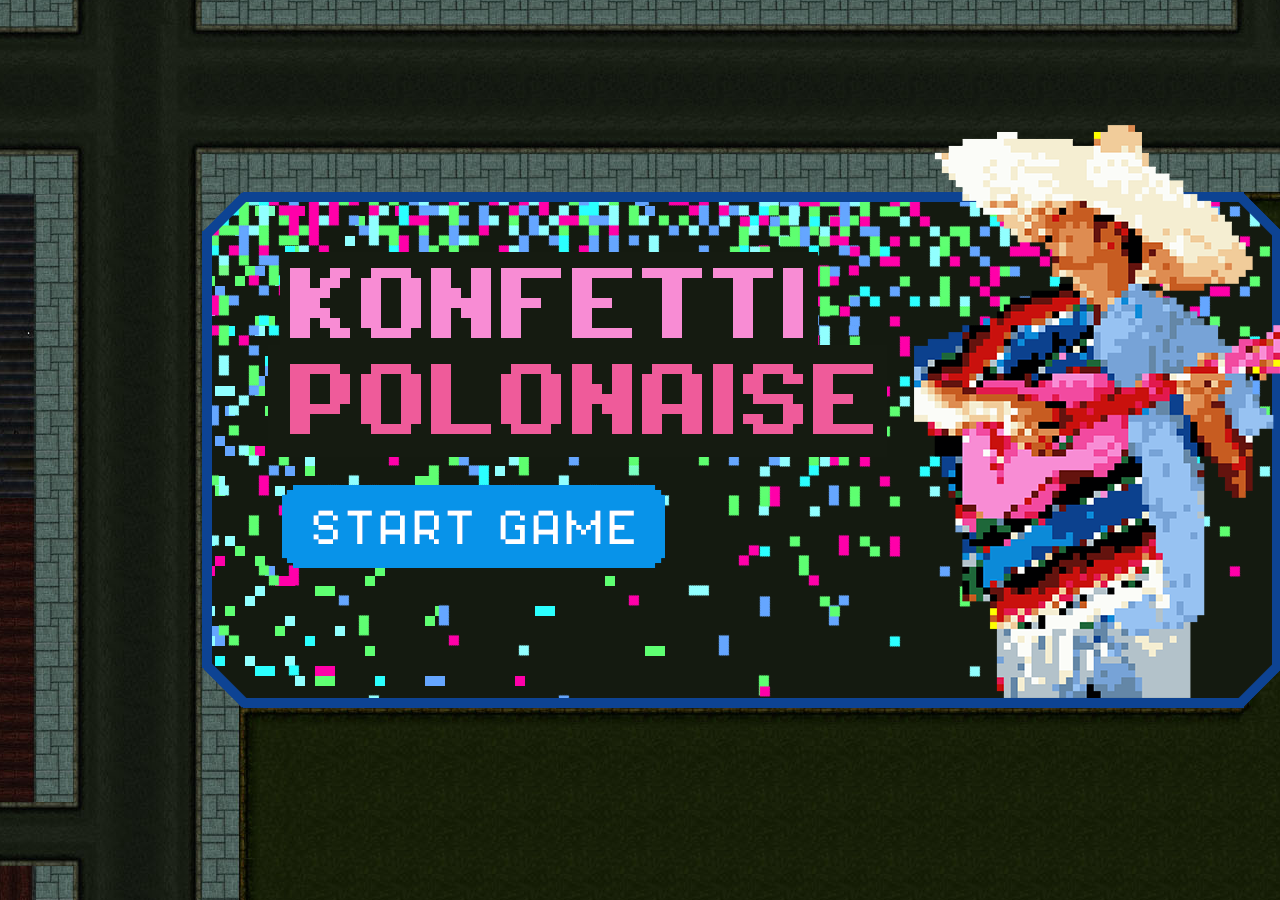
==== index.html @ c67c9d45 "Alle Sounds komplett eingefuegt. Sounds die es noch nicht gibt vorlaeufig mit Dummy ersetzt. Mutefun" ====
<!DOCTYPE html>
<html>
<head>
    <meta charset="UTF-8">
    <title>Konfetti Polonaise</title>
    <link rel="stylesheet" type="text/css" href="css/reset.css">
    <link rel="stylesheet" type="text/css" href="css/style.css">
    <script type="text/javascript" src="js/phaser.js"></script>
    <script type="text/javascript" src="js/Menu.js"></script>
    <script type="text/javascript" src="js/Game.js"></script>
    <script type="text/javascript" src="js/GameOver.js"></script>
    <script type="text/javascript" src="js/KonfettiPolonaise.js"></script>
    <script type="text/javascript" src="js/Direction.js"></script>
    <script type="text/javascript" src="js/DisplayElement.js"></script>
    <script type="text/javascript" src="js/Head.js"></script>
    <script type="text/javascript" src="js/Snake.js"></script>
    <script type="text/javascript" src="js/Dancer.js"></script>
    <script type="text/javascript" src="js/PowerUpTimer.js"></script>
    <script type="text/javascript" src="js/Score.js"></script>
    <script type="text/javascript" src="js/JeTaime.js"></script>
    <script type="text/javascript" src="js/Chilli.js"></script>
    <script type="text/javascript" src="js/Beer.js"></script>
    <script type="text/javascript" src="js/FireFilter.js"></script>
    <script type="text/javascript" src="js/PlasmaFilter.js"></script>
    <script type="text/javascript" src="js/DrunkFilter.js"></script>
    <script type="text/javascript" src="js/FilterManager.js"></script>
</head>
<body>
<div id="game">

    <div id="highscore">
        <h1>Points</h1>
        <p id="score">0</p>
        <span id="multiplierFull">
            <h1>Multiplicator</h1>
            <p id="multiplier">1x</p>
        </span>
    </div>

    <div id="menu">
        <a id="start" href="">Start Game</a>
    </div>

    <div id="gameover" class="hide">
        <p>Your Score: <span id="final-score"></span></p>
        <a id="restart" href="">Restart Game</a>
    </div>

</div>
<script type="text/javascript">
    window.onload = function() {
        var game = new KonfettiPolonaise();
    };
</script>
</body>
</html>
---- css/style.css ----
body{
    background:url("../assets/img/city.jpg") no-repeat center center fixed;
}

@font-face {
    font-family: 'pixel';
    src: url('../assets/font/pixel-webfont.eot');
    src: url('../assets/font/pixel-webfont.eot?#iefix') format('embedded-opentype'),
         url('../assets/font/pixel-webfont.woff2') format('woff2'),
         url('../assets/font/pixel-webfont.woff') format('woff'),
         url('../assets/font/pixel-webfont.ttf') format('truetype'),
         url('../assets/font/pixel-webfont.svg#pixel') format('svg');
    font-weight: normal;
    font-style: normal;
}

#game{
    height: 512px;
    width: 1000px;
    position: absolute;
    top: 50%;
    left: 50%;
    margin: -256px 0 0 -400px;
}

#highscore{
    height: 512px;
    width: 200px;
    position: absolute;
    top: 0;
    right: 0;
    background:url("../assets/img/highscore.png") no-repeat 0 0;
    z-index: 2;
}

    #highscore h1, p{
        position: relative;
        width: 168px;
        margin-bottom: -30px;
        text-align: center;
        font-family: pixel, "Courier New", Courier, monospace;
    }

    #highscore h1{
        margin-top: 50px;
        font-size: 1.4em;
    }

    #highscore p{
        margin-top: 40px;
        font-size: 2em;
    }



    #menu {
        background: url('../assets/img/startscreen.png') no-repeat;
        height: 583px;
        width: 1099px;

        position: absolute;
        left: -38px;
        top: -69px;
        z-index: 20;
    }

    #menu a {
        display: block;
        background: url('../assets/img/startgame.png') no-repeat;
        height: 83px;
        width: 383px;

        position: relative;
        top: 360px;
        left: 80px;

        text-indent: 100%;
        white-space: nowrap;
        overflow: hidden;
    }
    #menu a:hover {
        background-position: center -83px;
    }


    #gameover {
        background: url('../assets/img/hangover.png') no-repeat;
        height: 516px;
        width: 1080px;

        position: absolute;
        left: -38px;
        top: 0px;
        z-index: 40;
    }

    #gameover a {
        display: block;
        background: url('../assets/img/restart.png') no-repeat;
        height: 83px;
        width: 313px;

        position: absolute;
        top: 230px;
        left: 562px;

        text-indent: 100%;
        white-space: nowrap;
        overflow: hidden;
    }
    #gameover a:hover {
        background-position: center -83px;
    }
    #gameover p {
        position: absolute;
        top: 156px;
        left: 430px;
        width: 580px;

        color: #fff;
        font-family: pixel, "Courier New", Courier, monospace;
        font-size: 2em;
        text-align: center;
        white-space: nowrap;
    }


.display{
    display: block !important;
}

.hide {
    display: none !important;
}

.chilliRed{
    color: #940000;
}
.beerGreen{
    color: #022C03;
}
.jeTaimePink{
    color: #BF358C;
}


canvas{
    position: absolute;
    top: 0;
    left: 0;
    z-index: 10;
}

/* MediaQuerys */

@media screen and (max-width: 1220px) {

    body{
        background-position: calc(50% - 100px) center;
    }

    #game{
        margin-left: -500px;
    }

}
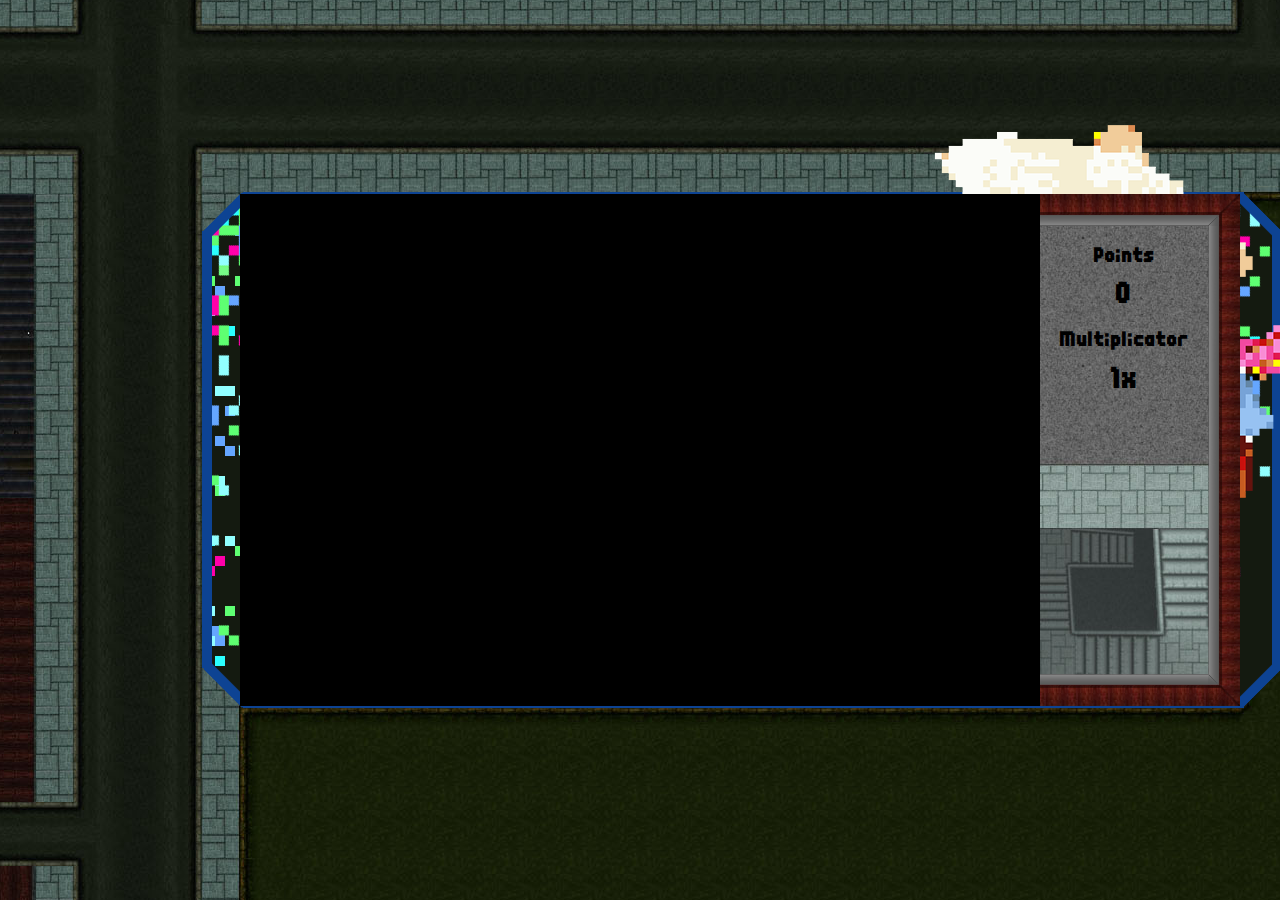
==== commit cd597da5: "Kapselung von Phaser geändert" ====
--- a/index.html
+++ b/index.html
@@ -9,6 +9,7 @@
     <script type="text/javascript" src="js/Menu.js"></script>
     <script type="text/javascript" src="js/Game.js"></script>
     <script type="text/javascript" src="js/GameOver.js"></script>
+    <script type="text/javascript" src="js/Highscore.js"></script>
     <script type="text/javascript" src="js/KonfettiPolonaise.js"></script>
     <script type="text/javascript" src="js/Direction.js"></script>
     <script type="text/javascript" src="js/DisplayElement.js"></script>
@@ -21,11 +22,13 @@
     <script type="text/javascript" src="js/Chilli.js"></script>
     <script type="text/javascript" src="js/Beer.js"></script>
     <script type="text/javascript" src="js/FireFilter.js"></script>
-    <script type="text/javascript" src="js/PlasmaFilter.js"></script>
-    <script type="text/javascript" src="js/DrunkFilter.js"></script>
+    <script type="text/javascript" src="js/JeTaimeFilter.js"></script>
+    <script type="text/javascript" src="js/DrunkFilterX.js"></script>
     <script type="text/javascript" src="js/FilterManager.js"></script>
 </head>
 <body>
+<div id="overlay" class="none"></div>
+
 <div id="game">
 
     <div id="highscore">
@@ -39,17 +42,51 @@
 
     <div id="menu">
         <a id="start" href="">Start Game</a>
+        <a id="showranking" href="">Top 20</a>
+        <a id="showcredits" href="">Credits</a>
     </div>
 
     <div id="gameover" class="hide">
         <p>Your Score: <span id="final-score"></span></p>
+
+        <form id="highscoreform" class="none">
+            <h2 class="blink">New Highscore:</h2>
+            <span id="position"></span>
+            <input type="text" placeholder="NAME" id="name" maxlength="12" required />
+            <button id="submit" type="submit"></button>
+            <span id="nametag" class="none">David</span>
+        </form>
+
         <a id="restart" href="">Restart Game</a>
+
+        <div id="right">
+            <div id="top5"></div>
+            <a id="displayranking" href="">Top 20</a>
+        </div>
     </div>
 
+    <div id="ranking" class="hide">
+        <a href="" class="close">X</a>
+        <h2>Top 20</h2>
+        <div id="top20"></div>
+    </div>
+
+    <div id="credits" class="hide">
+        <a href="" class="close">X</a>
+        <h2>Credits</h2>
+        <ul>
+            <li>Anja Huelsmans</li>
+            <li>David Nowottnik</li>
+            <li>Hendrik Preu</li>
+            <li>Laurin Gerhardt</li>
+            <li>Marius Lenzing</li>
+            <li>Morice Ebbertz</li>
+        </ul>
+    </div>
 </div>
 <script type="text/javascript">
     window.onload = function() {
-        var game = new KonfettiPolonaise();
+        KonfettiPolonaise.displayMenu();
     };
 </script>
 </body>
--- a/css/style.css
+++ b/css/style.css
@@ -6,12 +6,55 @@
     font-family: 'pixel';
     src: url('../assets/font/pixel-webfont.eot');
     src: url('../assets/font/pixel-webfont.eot?#iefix') format('embedded-opentype'),
-         url('../assets/font/pixel-webfont.woff2') format('woff2'),
-         url('../assets/font/pixel-webfont.woff') format('woff'),
-         url('../assets/font/pixel-webfont.ttf') format('truetype'),
-         url('../assets/font/pixel-webfont.svg#pixel') format('svg');
+    url('../assets/font/pixel-webfont.woff2') format('woff2'),
+    url('../assets/font/pixel-webfont.woff') format('woff'),
+    url('../assets/font/pixel-webfont.ttf') format('truetype'),
+    url('../assets/font/pixel-webfont.svg#pixel') format('svg');
     font-weight: normal;
     font-style: normal;
+}
+
+@-webkit-keyframes color-change {
+    0% { color: #E8142C; }
+    50% { color: #efc853; }
+    100% { color: #E8142C; }
+}
+@-moz-keyframes color-change {
+    0% { color: #E8142C; }
+    50% { color: #efc853; }
+    100% { color: #E8142C; }
+}
+@-ms-keyframes color-change {
+    0% { color: #E8142C; }
+    50% { color: #efc853; }
+    100% { color: #E8142C; }
+}
+@-o-keyframes color-change {
+    0% { color: #E8142C; }
+    50% { color: #efc853; }
+    100% { color: #E8142C; }
+}
+@keyframes color-change {
+    0% { color: #E8142C; }
+    50% { color: #efc853; }
+    100% { color: #E8142C; }
+}
+
+.blink {
+    -webkit-animation: color-change 2s infinite;
+    -moz-animation: color-change 2s infinite;
+    -o-animation: color-change 2s infinite;
+    -ms-animation: color-change 2s infinite;
+    animation: color-change 2s infinite;
+}
+
+#overlay {
+    width: 100%;
+    height: 100%;
+    background: #000;
+    opacity: .6;
+    position: absolute;
+    z-index: 50;
 }
 
 #game{
@@ -33,104 +76,321 @@
     z-index: 2;
 }
 
-    #highscore h1, p{
-        position: relative;
-        width: 168px;
-        margin-bottom: -30px;
-        text-align: center;
-        font-family: pixel, "Courier New", Courier, monospace;
-    }
-
-    #highscore h1{
-        margin-top: 50px;
-        font-size: 1.4em;
-    }
-
-    #highscore p{
-        margin-top: 40px;
-        font-size: 2em;
-    }
-
-
-
-    #menu {
-        background: url('../assets/img/startscreen.png') no-repeat;
-        height: 583px;
-        width: 1099px;
-
-        position: absolute;
-        left: -38px;
-        top: -69px;
-        z-index: 20;
-    }
-
-    #menu a {
-        display: block;
-        background: url('../assets/img/startgame.png') no-repeat;
-        height: 83px;
-        width: 383px;
-
-        position: relative;
-        top: 360px;
-        left: 80px;
-
-        text-indent: 100%;
-        white-space: nowrap;
-        overflow: hidden;
-    }
-    #menu a:hover {
-        background-position: center -83px;
-    }
-
-
-    #gameover {
-        background: url('../assets/img/hangover.png') no-repeat;
-        height: 516px;
-        width: 1080px;
-
-        position: absolute;
-        left: -38px;
-        top: 0px;
-        z-index: 40;
-    }
-
-    #gameover a {
-        display: block;
-        background: url('../assets/img/restart.png') no-repeat;
-        height: 83px;
-        width: 313px;
-
-        position: absolute;
-        top: 230px;
-        left: 562px;
-
-        text-indent: 100%;
-        white-space: nowrap;
-        overflow: hidden;
-    }
-    #gameover a:hover {
-        background-position: center -83px;
-    }
-    #gameover p {
-        position: absolute;
-        top: 156px;
-        left: 430px;
-        width: 580px;
-
-        color: #fff;
-        font-family: pixel, "Courier New", Courier, monospace;
-        font-size: 2em;
-        text-align: center;
-        white-space: nowrap;
-    }
-
-
-.display{
-    display: block !important;
+#highscore h1,
+#highscore p {
+    position: relative;
+    width: 168px;
+    margin-bottom: -30px;
+    text-align: center;
+    font-family: pixel, "Courier New", Courier, monospace;
+}
+
+#highscore h1 {
+    margin-top: 50px;
+    font-size: 1.4em;
+}
+
+#highscore p {
+    margin-top: 40px;
+    font-size: 2em;
+}
+
+
+#menu {
+    background: url('../assets/img/startscreen.png') no-repeat;
+    height: 583px;
+    width: 1099px;
+
+    position: absolute;
+    left: -38px;
+    top: -69px;
+}
+#menu a {
+    display: block;
+    width: 213px;
+    height: 63px;
+    top: 358px;
+
+    position: relative;
+    text-indent: 100%;
+    white-space: nowrap;
+    overflow: hidden;
+}
+#menu #start {
+    background: url('../assets/img/startgame.png') no-repeat;
+    float: none;
+    height: 83px;
+    width: 456px;
+    margin: 0;
+
+    left: 80px;
+}
+#menu #showranking {
+    background: url('../assets/img/top20.png') no-repeat;
+    float: left;
+    margin: 20px 30px 0 80px;
+
+}
+#menu #showcredits {
+    background: url('../assets/img/credits.png') no-repeat;
+    margin-top: 20px;
+}
+#menu a:hover {
+    background-position: center -63px !important;
+}
+#menu #start:hover {
+    background-position: center -83px !important;
+
+}
+
+#gameover {
+    background: url('../assets/img/hangover.png') no-repeat;
+    height: 516px;
+    width: 1080px;
+
+    font-family: pixel, "Courier New", Courier, monospace;
+    font-size: 2em;
+    color: #fff;
+
+    position: absolute;
+    left: -38px;
+    top: 0px;
+}
+
+#gameover a,
+#gameover p,
+#gameover form {
+    left: 340px;
+    position: relative;
+
+    text-align: left;
+    white-space: nowrap;
+}
+
+#gameover a {
+    clear: both;
+    display: block;
+    background: url('../assets/img/restart.png') no-repeat;
+    height: 63px;
+    width: 340px;
+    top: 250px;
+
+    text-indent: -9999px;
+}
+
+#gameover #displayranking {
+    background: url('../assets/img/top20.png') no-repeat;
+    width: 213px;
+    top: 18px;
+    left: 72px;
+}
+
+#gameover a:hover {
+    background-position: center -63px !important;
+}
+
+#gameover p {
+    position: absolute;
+    top: 156px;
+    line-height: 2;
+    width: 580px;
+    text-transform: uppercase;
+}
+
+.ranking li {
+    position: relative;
+    width: 100%;
+}
+
+.ranking li span {
+    color: inherit;
+    position: absolute;
+    right: 0;
+    text-align: right;
+}
+
+#gameover form {
+    top: 210px;
+    width: 400px;
+}
+
+#gameover h2 {
+    line-height: 2;
+    color: #E8142C;
+    text-transform: uppercase;
+}
+
+#gameover span {
+    color: inherit;
+    line-height: 1.2;
+}
+
+#position,
+#nametag {
+    padding: 6px 0 8px 0;
+    float: left;
+}
+
+#position {
+    width: 50px;
+}
+
+::-webkit-input-placeholder {
+    color:    #C5C1C2;
+}
+:-moz-placeholder {
+    color:    #C5C1C2;
+    opacity:  1;
+}
+::-moz-placeholder {
+    color:    #C5C1C2;
+    opacity:  1;
+}
+:-ms-input-placeholder {
+    color:    #C5C1C2;
+}
+:placeholder-shown {
+    color:    #C5C1C2;
+}
+
+#gameover input {
+    float: left;
+
+    background: #000;
+    color: #FFF;
+    font-family: pixel, "Courier New", Courier, monospace;
+    font-size: 2rem;
+    line-height: 1.2;
+
+    border: 3px solid #efc853;
+    border-right: none;
+    padding-left: .4em;
+    width: 261px;
+    height: 43px;
+}
+
+#gameover button {
+    float: left;
+    position: relative;
+    left: -37px;
+    height: 51px;
+    width: 49px;
+    background: transparent url('../assets/img/arrow.png') no-repeat;
+
+    border: none;
+    cursor: pointer;
+}
+
+#gameover button.active {
+    background-position: center -51px;
+}
+
+#gameover input.active {
+    border: 3px solid #E3A522;
+}
+
+#gameover #right {
+    position: absolute;
+    width: 358px;
+    height: 400px;
+    right: 10px;
+    top: 140px;
+}
+
+#top5 {
+    padding: 0 40px 0 35px;
+}
+
+#top5 li {
+    line-height: 1.3;
+}
+
+#credits,
+#ranking {
+    background: #141A10;
+    border: 8px solid #0D4393;
+    position: absolute;
+    top: -2px;
+    left: 50%;
+    margin-left: -228px;
+    width: 360px;
+    height: 500px;
+    padding: 0 40px;
+
+    color: #FFF;
+    font-family: pixel, "Courier New", Courier, monospace;
+    font-size: 2rem;
+    line-height: 1.2;
+
+    z-index: 60;
+}
+
+#ranking {
+    width: 700px;
+    margin-left: -398px;
+}
+
+#credits h2,
+#ranking h2 {
+    color: #BD326D;
+    font-size: 3rem;
+    line-height: 2em;
+    text-align: center;
+}
+
+.close {
+    position: absolute;
+    right: 40px;
+    top: 30px;
+    display: block;
+    background: url('../assets/img/close.png') no-repeat;
+    height: 20px;
+    width: 20px;
+    text-indent: -9999px;
+}
+.close:hover {
+    background-position: center -20px;
+}
+#top20 {
+    height: 24rem;
+}
+
+#top20 ul {
+    width: 310px;
+    float: left;
+}
+#top20 ul:first-child {
+    padding-right: 80px;
+}
+
+#credits ul {
+    text-align: center;
+    font-size: 2.5rem;
+    line-height: 1.5;
+}
+
+ul:first-child li:first-child {
+    color: #EF5B9A;
+}
+
+.display {
+    visibility: visible;
+    z-index: 40;
+}
+
+.block {
+    display: block;
+    z-index: 40;
+}
+
+.none {
+    display: none;
+    z-index: 1;
 }
 
 .hide {
-    display: none !important;
+    visibility: hidden;
+    z-index: 1;
 }
 
 .chilliRed{
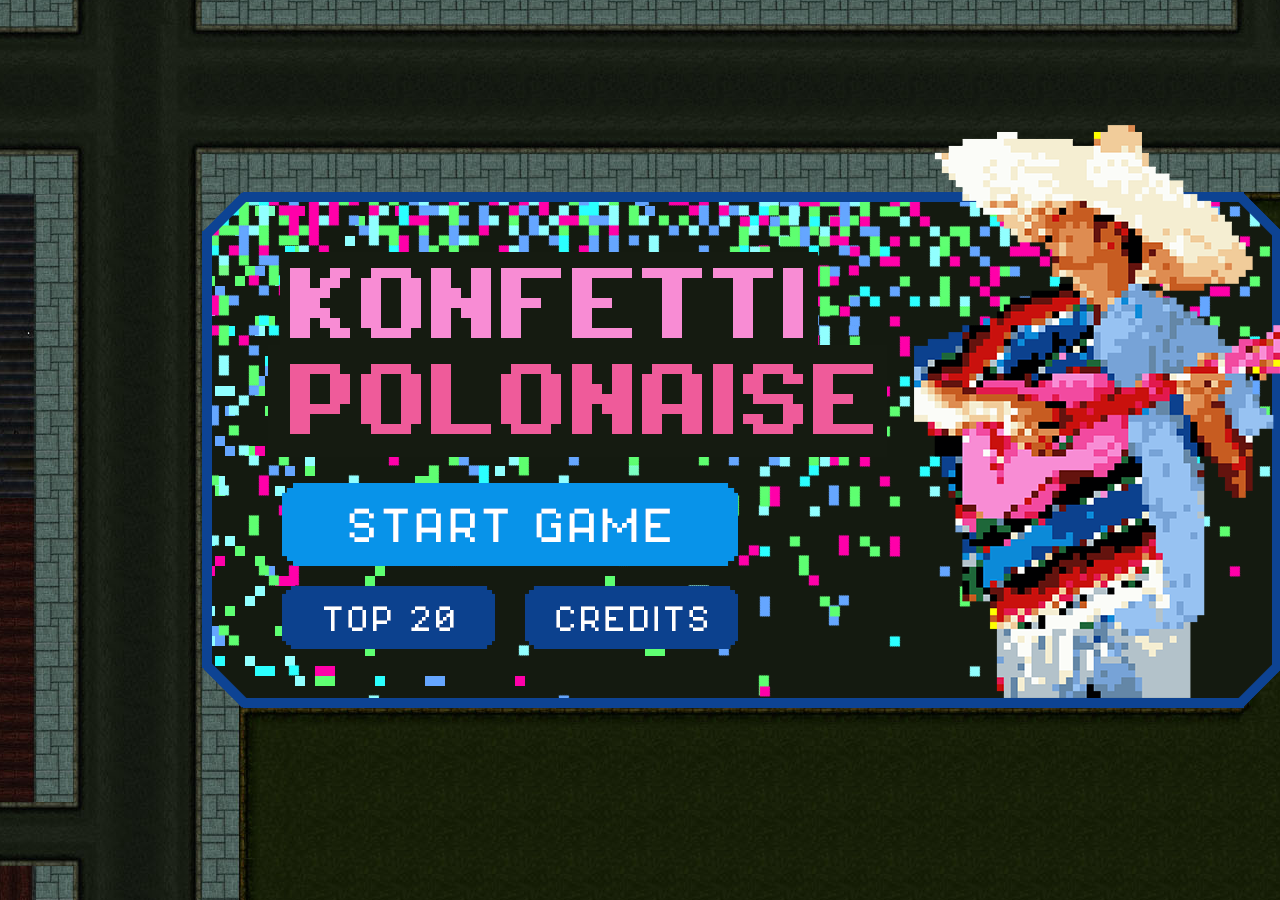
==== commit 880d47ad: "Mute-Funktion eingebaut" ====
--- a/index.html
+++ b/index.html
@@ -3,6 +3,7 @@
 <head>
     <meta charset="UTF-8">
     <title>Konfetti Polonaise</title>
+    <link rel="icon" href="assets/img/chilli.png" type="image/png">
     <link rel="stylesheet" type="text/css" href="css/reset.css">
     <link rel="stylesheet" type="text/css" href="css/style.css">
     <script type="text/javascript" src="js/phaser.js"></script>
@@ -27,67 +28,76 @@
     <script type="text/javascript" src="js/FilterManager.js"></script>
 </head>
 <body>
-<div id="overlay" class="none"></div>
+<div id="city">
+    <div id="overlay" class="none"></div>
 
-<div id="game">
+    <div id="game">
 
-    <div id="highscore">
-        <h1>Points</h1>
-        <p id="score">0</p>
-        <span id="multiplierFull">
-            <h1>Multiplicator</h1>
-            <p id="multiplier">1x</p>
-        </span>
-    </div>
+        <div id="highscore">
+            <ul>
+                <li><a id="sound" href=""></a></li>
+            </ul>
 
-    <div id="menu">
-        <a id="start" href="">Start Game</a>
-        <a id="showranking" href="">Top 20</a>
-        <a id="showcredits" href="">Credits</a>
-    </div>
+            <h1>Points</h1>
+            <p id="score">0</p>
+            <span id="multiplierFull">
+                <h1>Multiplicator</h1>
+                <p id="multiplier">1x</p>
+            </span>
+        </div>
 
-    <div id="gameover" class="hide">
-        <p>Your Score: <span id="final-score"></span></p>
+        <div id="menu">
+            <a id="start" href="">Start Game</a>
+            <a id="showranking" href="">Top 20</a>
+            <a id="showcredits" href="">Credits</a>
+        </div>
 
-        <form id="highscoreform" class="none">
-            <h2 class="blink">New Highscore:</h2>
-            <span id="position"></span>
-            <input type="text" placeholder="NAME" id="name" maxlength="12" required />
-            <button id="submit" type="submit"></button>
-            <span id="nametag" class="none">David</span>
-        </form>
+        <div id="gameover" class="hide">
+            <p>Your Score: <span id="final-score"></span></p>
 
-        <a id="restart" href="">Restart Game</a>
+            <form id="highscoreform" class="none">
+                <h2 class="blink">New Highscore:</h2>
+                <span id="position"></span>
+                <input type="text" placeholder="NAME" id="name" maxlength="12" required />
+                <button id="submit" type="submit"></button>
+                <span id="nametag" class="none">David</span>
+            </form>
 
-        <div id="right">
-            <div id="top5"></div>
-            <a id="displayranking" href="">Top 20</a>
+            <a id="restart" href="">Restart Game</a>
+
+            <div id="right">
+                <div id="top5"></div>
+                <a id="displayranking" href="">Top 20</a>
+            </div>
         </div>
-    </div>
 
-    <div id="ranking" class="hide">
-        <a href="" class="close">X</a>
-        <h2>Top 20</h2>
-        <div id="top20"></div>
-    </div>
+        <div id="ranking" class="hide">
+            <a href="" class="close">X</a>
+            <h2>Top 20</h2>
+            <div id="top20"></div>
+        </div>
 
-    <div id="credits" class="hide">
-        <a href="" class="close">X</a>
-        <h2>Credits</h2>
-        <ul>
-            <li>Anja Huelsmans</li>
-            <li>David Nowottnik</li>
-            <li>Hendrik Preu</li>
-            <li>Laurin Gerhardt</li>
-            <li>Marius Lenzing</li>
-            <li>Morice Ebbertz</li>
-        </ul>
+        <div id="credits" class="hide">
+            <a href="" class="close">X</a>
+            <h2>Credits</h2>
+            <ul>
+                <li>Anja Huelsmans</li>
+                <li>David Nowottnik</li>
+                <li>Hendrik Preu</li>
+                <li>Laurin Gerhardt</li>
+                <li>Marius Lenzing</li>
+                <li>Morice Ebbertz</li>
+            </ul>
+        </div>
+
     </div>
 </div>
+
 <script type="text/javascript">
     window.onload = function() {
         KonfettiPolonaise.displayMenu();
     };
 </script>
+
 </body>
 </html>--- a/css/style.css
+++ b/css/style.css
@@ -1,5 +1,12 @@
-body{
-    background:url("../assets/img/city.jpg") no-repeat center center fixed;
+body, html {
+    height: 100%;
+    background: #000;
+}
+
+#city {
+    background: #000 url("../assets/img/city.jpg") no-repeat center center fixed;
+    width: 100%;
+    height: 100%;
 }
 
 @font-face {
@@ -15,29 +22,24 @@
 }
 
 @-webkit-keyframes color-change {
-    0% { color: #E8142C; }
+    0%, 100%  { color: #E8142C; }
     50% { color: #efc853; }
-    100% { color: #E8142C; }
 }
 @-moz-keyframes color-change {
-    0% { color: #E8142C; }
+    0%, 100% { color: #E8142C; }
     50% { color: #efc853; }
-    100% { color: #E8142C; }
 }
 @-ms-keyframes color-change {
-    0% { color: #E8142C; }
+    0%, 100% { color: #E8142C; }
     50% { color: #efc853; }
-    100% { color: #E8142C; }
 }
 @-o-keyframes color-change {
-    0% { color: #E8142C; }
+    0%, 100% { color: #E8142C; }
     50% { color: #efc853; }
-    100% { color: #E8142C; }
 }
 @keyframes color-change {
-    0% { color: #E8142C; }
+    0%, 100% { color: #E8142C; }
     50% { color: #efc853; }
-    100% { color: #E8142C; }
 }
 
 .blink {
@@ -48,6 +50,14 @@
     animation: color-change 2s infinite;
 }
 
+.drunk {
+    -webkit-filter: blur(6px);
+    -moz-filter: blur(6px);
+    -o-filter: blur(6px);
+    -ms-filter: blur(6px);
+    filter: blur(6px);
+}
+
 #overlay {
     width: 100%;
     height: 100%;
@@ -86,7 +96,7 @@
 }
 
 #highscore h1 {
-    margin-top: 50px;
+    margin-top: 52px;
     font-size: 1.4em;
 }
 
@@ -94,7 +104,26 @@
     margin-top: 40px;
     font-size: 2em;
 }
-
+#highscore ul {
+    position: relative;
+    margin-top: 40px;
+    text-align: right;
+    padding-right: 70px;
+    z-index: 10;
+}
+
+
+
+#sound {
+    position: absolute;
+    background:url("../assets/img/mute.png") no-repeat 0 0;
+    width: 31px;
+    height: 31px;
+    cursor: pointer;
+}
+.mute #sound {
+    background-position: center -31px;
+}
 
 #menu {
     background: url('../assets/img/startscreen.png') no-repeat;
@@ -104,6 +133,7 @@
     position: absolute;
     left: -38px;
     top: -69px;
+    z-index: 11;
 }
 #menu a {
     display: block;
@@ -203,6 +233,8 @@
 }
 
 .ranking li span {
+    background: #141A10;
+    padding-left: .5rem;
     color: inherit;
     position: absolute;
     right: 0;
@@ -221,7 +253,6 @@
 }
 
 #gameover span {
-    color: inherit;
     line-height: 1.2;
 }
 
@@ -304,6 +335,12 @@
 #top5 li {
     line-height: 1.3;
 }
+
+#top5 li span {
+    background: #151B11;
+    padding-left: .5rem;
+}
+
 
 #credits,
 #ranking {
